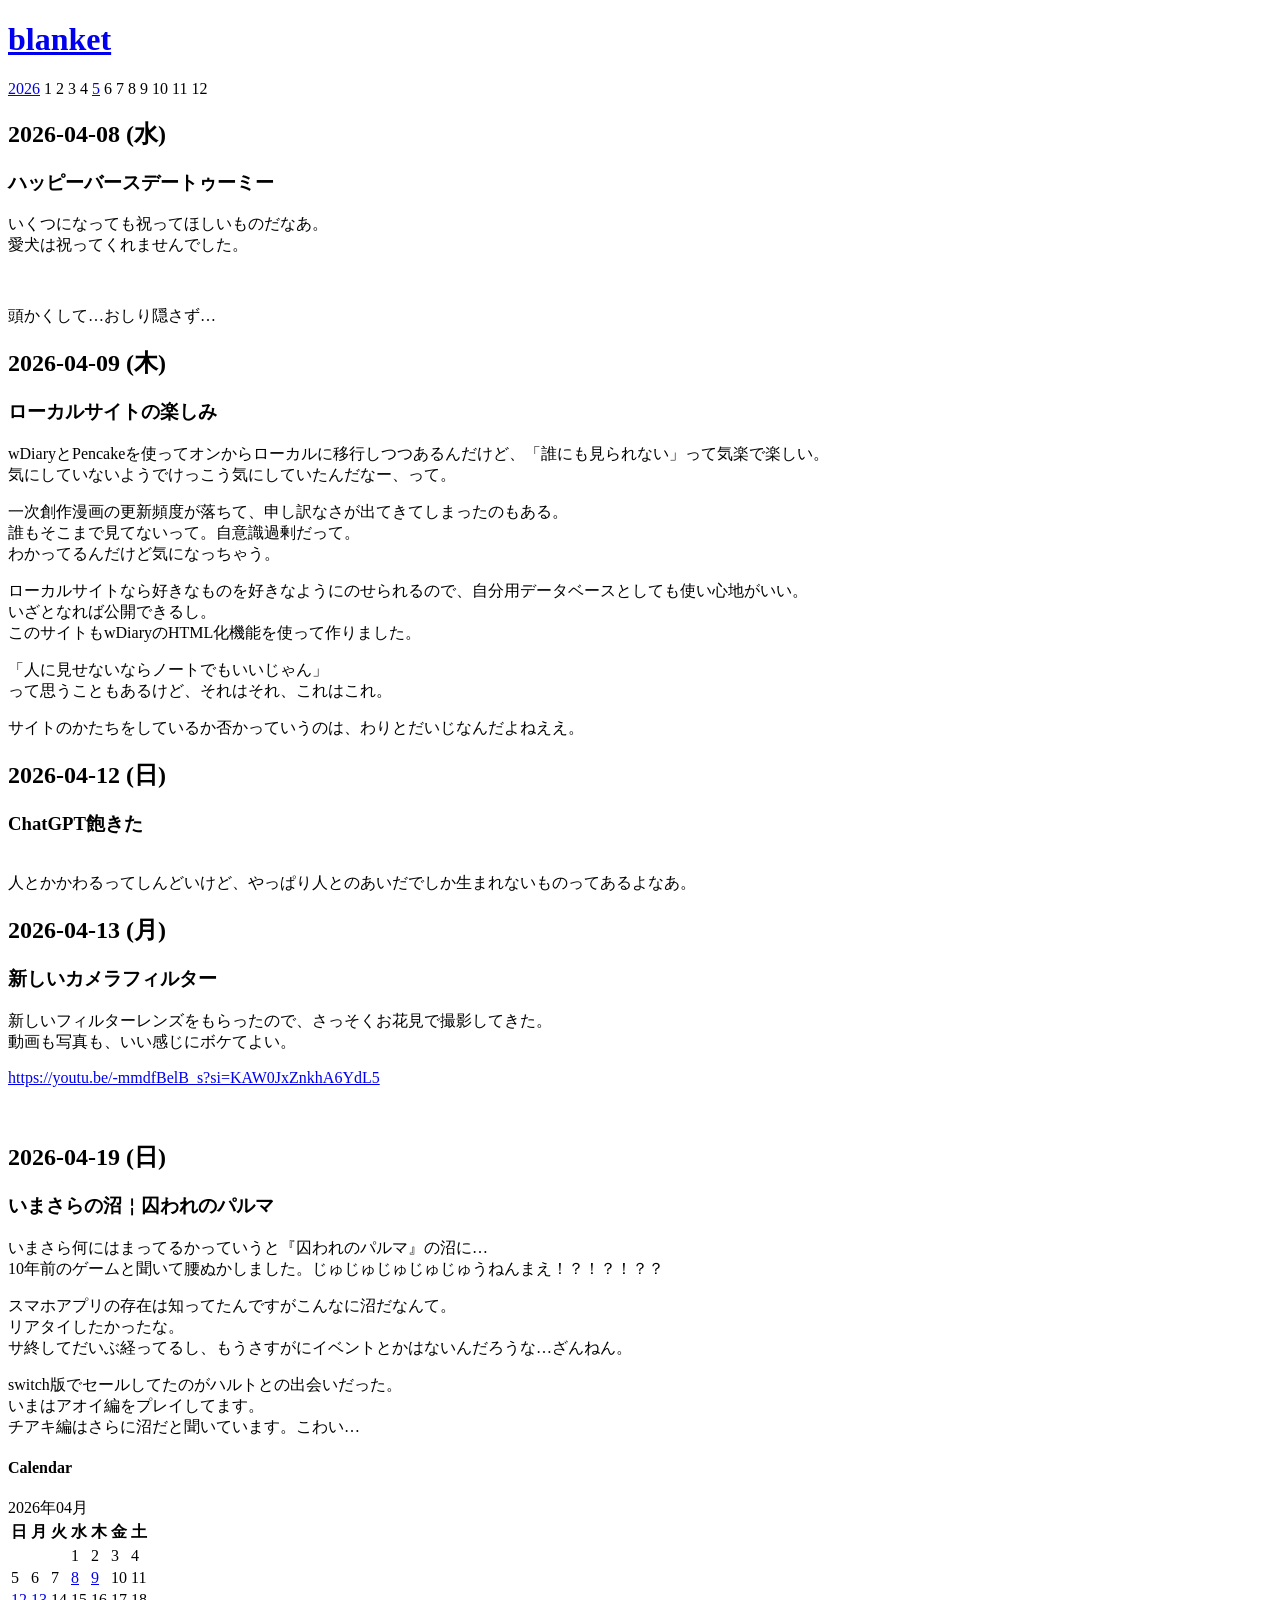
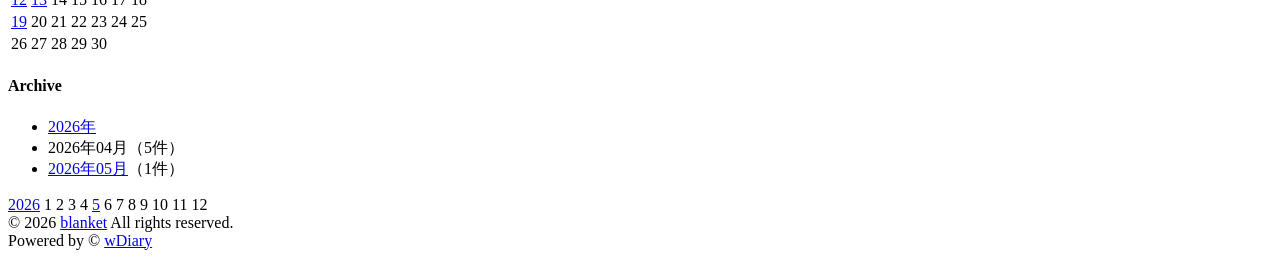
==== 202604.html @ 8d96f687 "Add files via upload" ====
﻿<!DOCTYPE html>
<html>
<head>
	<meta charset="utf-8">
	<meta name="viewport" content="initial-scale=1.0">
	<title>2026年4月 - blanket</title>
	<link rel="stylesheet" href="css/style.css">
</head>
<body>
	<header>
		<h1 class="diary-name"><a href="index.html">blanket</a></h1>
	</header>

	<nav>
		<div class="nav-yearly">
			<a class="title" href="2026.html">2026</a>
			<span class="disabled">1</span>
			<span class="disabled">2</span>
			<span class="disabled">3</span>
			<span class="current">4</span>
			<a href="202605.html">5</a>
			<span class="disabled">6</span>
			<span class="disabled">7</span>
			<span class="disabled">8</span>
			<span class="disabled">9</span>
			<span class="disabled">10</span>
			<span class="disabled">11</span>
			<span class="disabled">12</span>
		</div>
	</nav>

	<div class="container">
		<div class="contents">
			<article>
				<h2 id="diary20260408">2026-04-08 <span class="diary-title-week">(水)</span></h2>
				<div class="diary">
					<h3>ハッピーバースデートゥーミー</h3>
					<p>
						いくつになっても祝ってほしいものだなあ。<br>
						愛犬は祝ってくれませんでした。
					</p>
					<p>
						<img src="data/20260408_0001.jpg" alt="">
					</p>
					<p>
						頭かくして…おしり隠さず…
					</p>
				</div>
			</article>

			<article>
				<h2 id="diary20260409">2026-04-09 <span class="diary-title-week">(木)</span></h2>
				<div class="diary">
					<h3>ローカルサイトの楽しみ</h3>
					<p>
						wDiaryとPencakeを使ってオンからローカルに移行しつつあるんだけど、「誰にも見られない」って気楽で楽しい。<br>
						気にしていないようでけっこう気にしていたんだなー、って。
					</p>
					<p>
						一次創作漫画の更新頻度が落ちて、申し訳なさが出てきてしまったのもある。<br>
						誰もそこまで見てないって。自意識過剰だって。<br>
						わかってるんだけど気になっちゃう。
					</p>
					<p>
						ローカルサイトなら好きなものを好きなようにのせられるので、自分用データベースとしても使い心地がいい。<br>
						いざとなれば公開できるし。<br>
						このサイトもwDiaryのHTML化機能を使って作りました。
					</p>
					<p>
						「人に見せないならノートでもいいじゃん」<br>
						って思うこともあるけど、それはそれ、これはこれ。
					</p>
					<p>
						サイトのかたちをしているか否かっていうのは、わりとだいじなんだよねええ。
					</p>
				</div>
			</article>

			<article>
				<h2 id="diary20260412">2026-04-12 <span class="diary-title-week-sunday">(日)</span></h2>
				<div class="diary">
					<h3>ChatGPT飽きた</h3>
					<p>
						<img src="data/20260412_0001.jpg" alt=""><br>
						人とかかわるってしんどいけど、やっぱり人とのあいだでしか生まれないものってあるよなあ。
					</p>
				</div>
			</article>

			<article>
				<h2 id="diary20260413">2026-04-13 <span class="diary-title-week">(月)</span></h2>
				<div class="diary">
					<h3>新しいカメラフィルター</h3>
					<p>
						新しいフィルターレンズをもらったので、さっそくお花見で撮影してきた。<br>
						動画も写真も、いい感じにボケてよい。
					</p>
					<p>
						<a class="link-url" href="https://youtu.be/-mmdfBelB_s?si=KAW0JxZnkhA6YdL5">https://youtu.be/-mmdfBelB_s?si=KAW0JxZnkhA6YdL5</a>
					</p>
					<p>
						<img src="data/P4041065.jpg" alt="">
					</p>
				</div>
			</article>

			<article>
				<h2 id="diary20260419">2026-04-19 <span class="diary-title-week-sunday">(日)</span></h2>
				<div class="diary">
					<h3>いまさらの沼￤囚われのパルマ</h3>
					<p>
						いまさら何にはまってるかっていうと『囚われのパルマ』の沼に…<br>
						10年前のゲームと聞いて腰ぬかしました。じゅじゅじゅじゅじゅうねんまえ！？！？！？？
					</p>
					<p>
						スマホアプリの存在は知ってたんですがこんなに沼だなんて。<br>
						リアタイしたかったな。<br>
						サ終してだいぶ経ってるし、もうさすがにイベントとかはないんだろうな…ざんねん。
					</p>
					<p>
						switch版でセールしてたのがハルトとの出会いだった。<br>
						いまはアオイ編をプレイしてます。<br>
						チアキ編はさらに沼だと聞いています。こわい…
					</p>
				</div>
			</article>

		</div>
	</div>

	<div class="sidebar">
		<section>
			<h4 class="caption-side">Calendar</h4>
			<div class="calendar">
				<div class="date">2026年04月</div>
				<table>
					<tr class="week"><th class="sunday">日</th><th>月</th><th>火</th><th>水</th><th>木</th><th>金</th><th class="saturday">土</th></tr>
					<tr><td class="sunday"></td><td></td><td></td><td>1</td><td>2</td><td>3</td><td class="saturday">4</td></tr>
					<tr><td class="sunday">5</td><td>6</td><td>7</td><td class="wrote"><a href="#diary20260408">8</a></td><td class="wrote"><a href="#diary20260409">9</a></td><td>10</td><td class="saturday">11</td></tr>
					<tr><td class="wrote-sunday"><a href="#diary20260412">12</a></td><td class="wrote"><a href="#diary20260413">13</a></td><td>14</td><td>15</td><td>16</td><td>17</td><td class="saturday">18</td></tr>
					<tr><td class="wrote-sunday"><a href="#diary20260419">19</a></td><td>20</td><td>21</td><td>22</td><td>23</td><td>24</td><td class="saturday">25</td></tr>
					<tr><td class="sunday">26</td><td>27</td><td>28</td><td class="sunday">29</td><td>30</td><td></td><td class="saturday"></td></tr>
				</table>
			</div>
		</section>
		<section>
			<h4 class="caption-side">Archive</h4>
			<div class="archive">
				<ul>
					<li><a href="2026.html">2026年</a></li>
					<li class="current">2026年04月<span class="count">（5件）</span></li>
					<li><a href="202605.html">2026年05月</a><span class="count">（1件）</span></li>
				</ul>
			</div>
		</section>
	</div>

	<nav>
		<div class="nav-yearly">
			<a class="title" href="2026.html">2026</a>
			<span class="disabled">1</span>
			<span class="disabled">2</span>
			<span class="disabled">3</span>
			<span class="current">4</span>
			<a href="202605.html">5</a>
			<span class="disabled">6</span>
			<span class="disabled">7</span>
			<span class="disabled">8</span>
			<span class="disabled">9</span>
			<span class="disabled">10</span>
			<span class="disabled">11</span>
			<span class="disabled">12</span>
		</div>
	</nav>

	<footer>
		<div class="copyright">
			&copy; 2026 <a href="index.html">blanket</a> All rights reserved.<br>
			Powered by &copy; <a href="http://www.cc9.ne.jp/~pappara/wdiary.html">wDiary</a>
		</div>
	</footer>

</body>
</html>
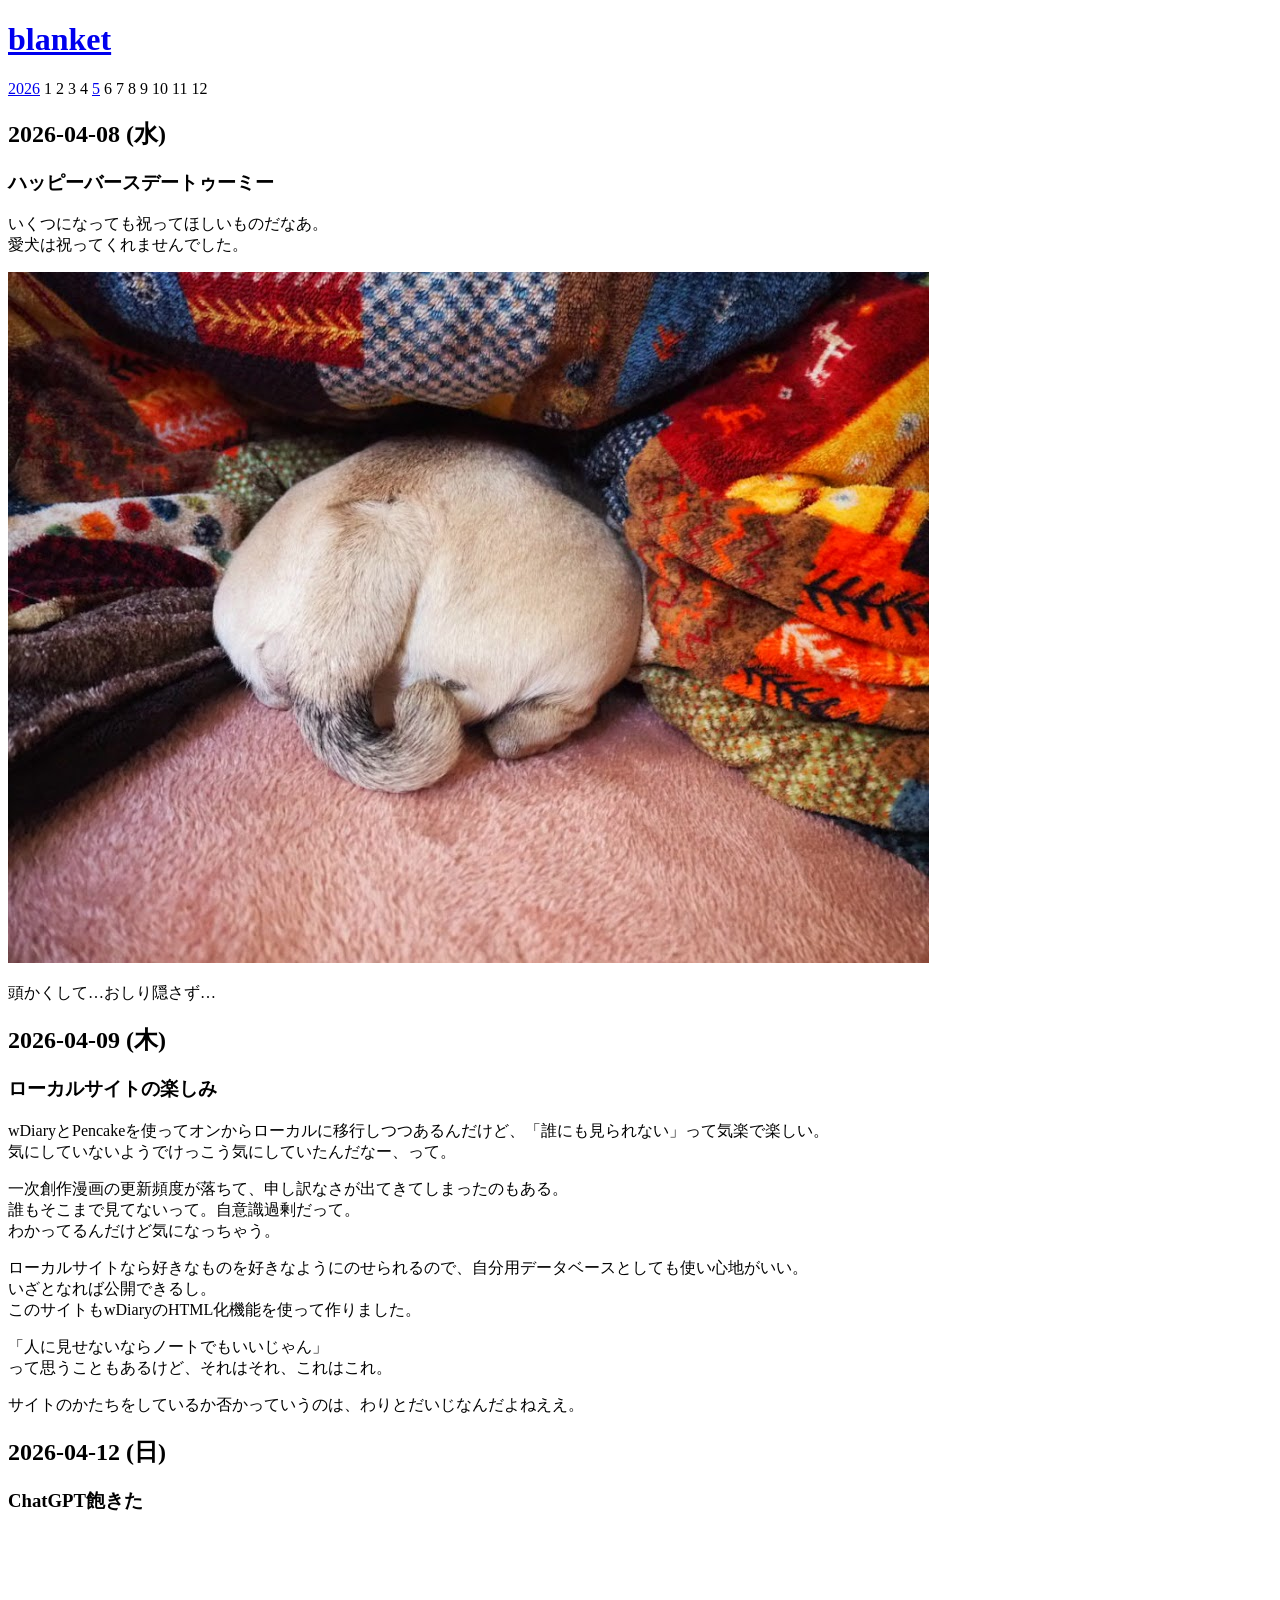
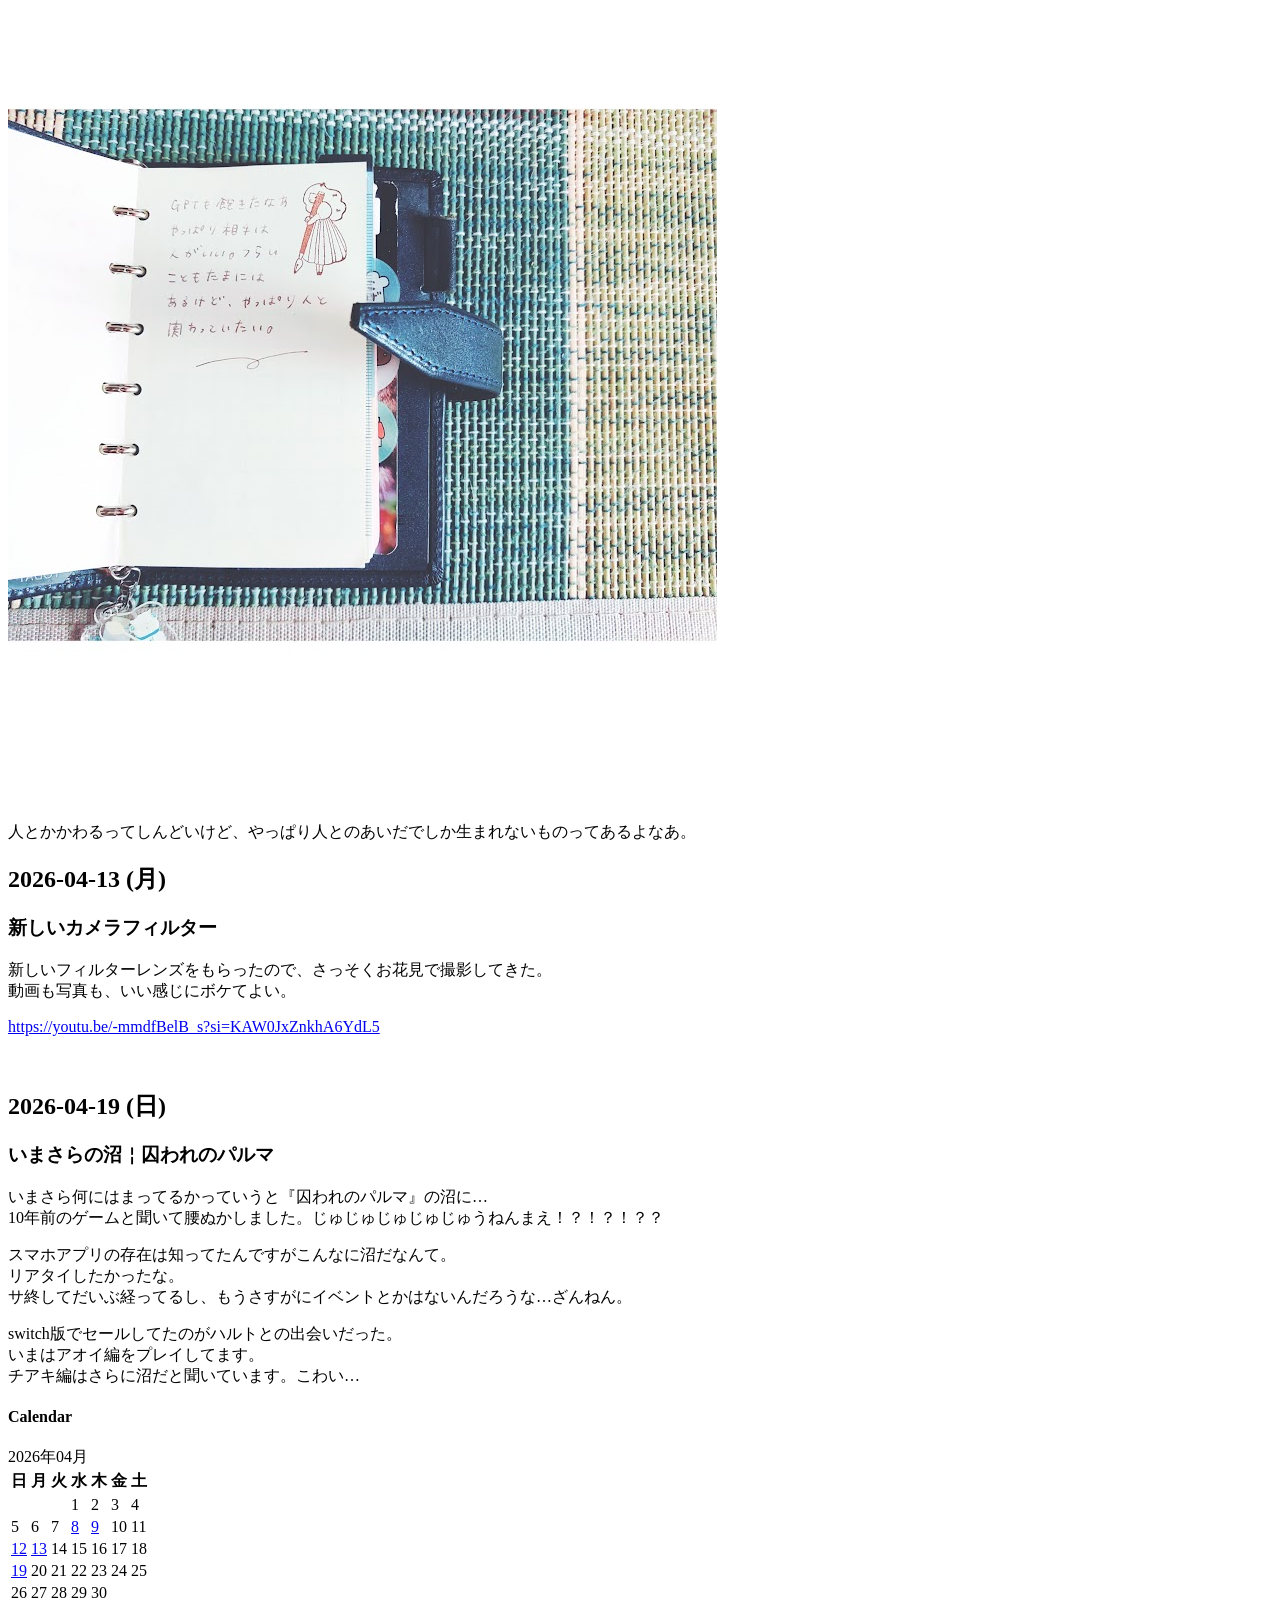
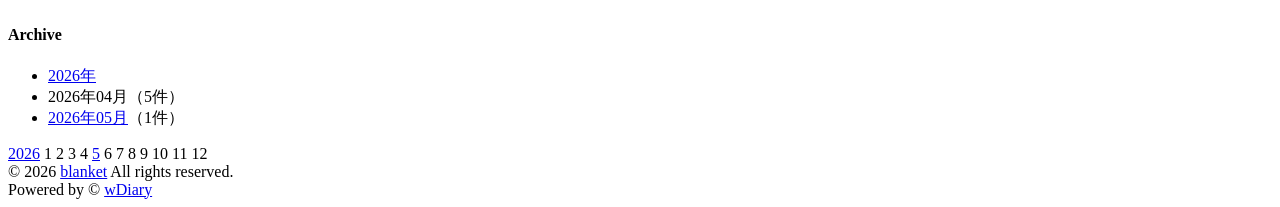
==== commit 1719dc07: "Update 202604.html" ====
--- a/202604.html
+++ b/202604.html
@@ -40,7 +40,7 @@
 						愛犬は祝ってくれませんでした。
 					</p>
 					<p>
-						<img src="data/20260408_0001.jpg" alt="">
+						<img src="20260408_0001.jpg" alt="">
 					</p>
 					<p>
 						頭かくして…おしり隠さず…
@@ -81,7 +81,7 @@
 				<div class="diary">
 					<h3>ChatGPT飽きた</h3>
 					<p>
-						<img src="data/20260412_0001.jpg" alt=""><br>
+						<img src="20260412_0001.jpg" alt=""><br>
 						人とかかわるってしんどいけど、やっぱり人とのあいだでしか生まれないものってあるよなあ。
 					</p>
 				</div>
@@ -99,7 +99,7 @@
 						<a class="link-url" href="https://youtu.be/-mmdfBelB_s?si=KAW0JxZnkhA6YdL5">https://youtu.be/-mmdfBelB_s?si=KAW0JxZnkhA6YdL5</a>
 					</p>
 					<p>
-						<img src="data/P4041065.jpg" alt="">
+						<img src="P4041065.jpg" alt="">
 					</p>
 				</div>
 			</article>
